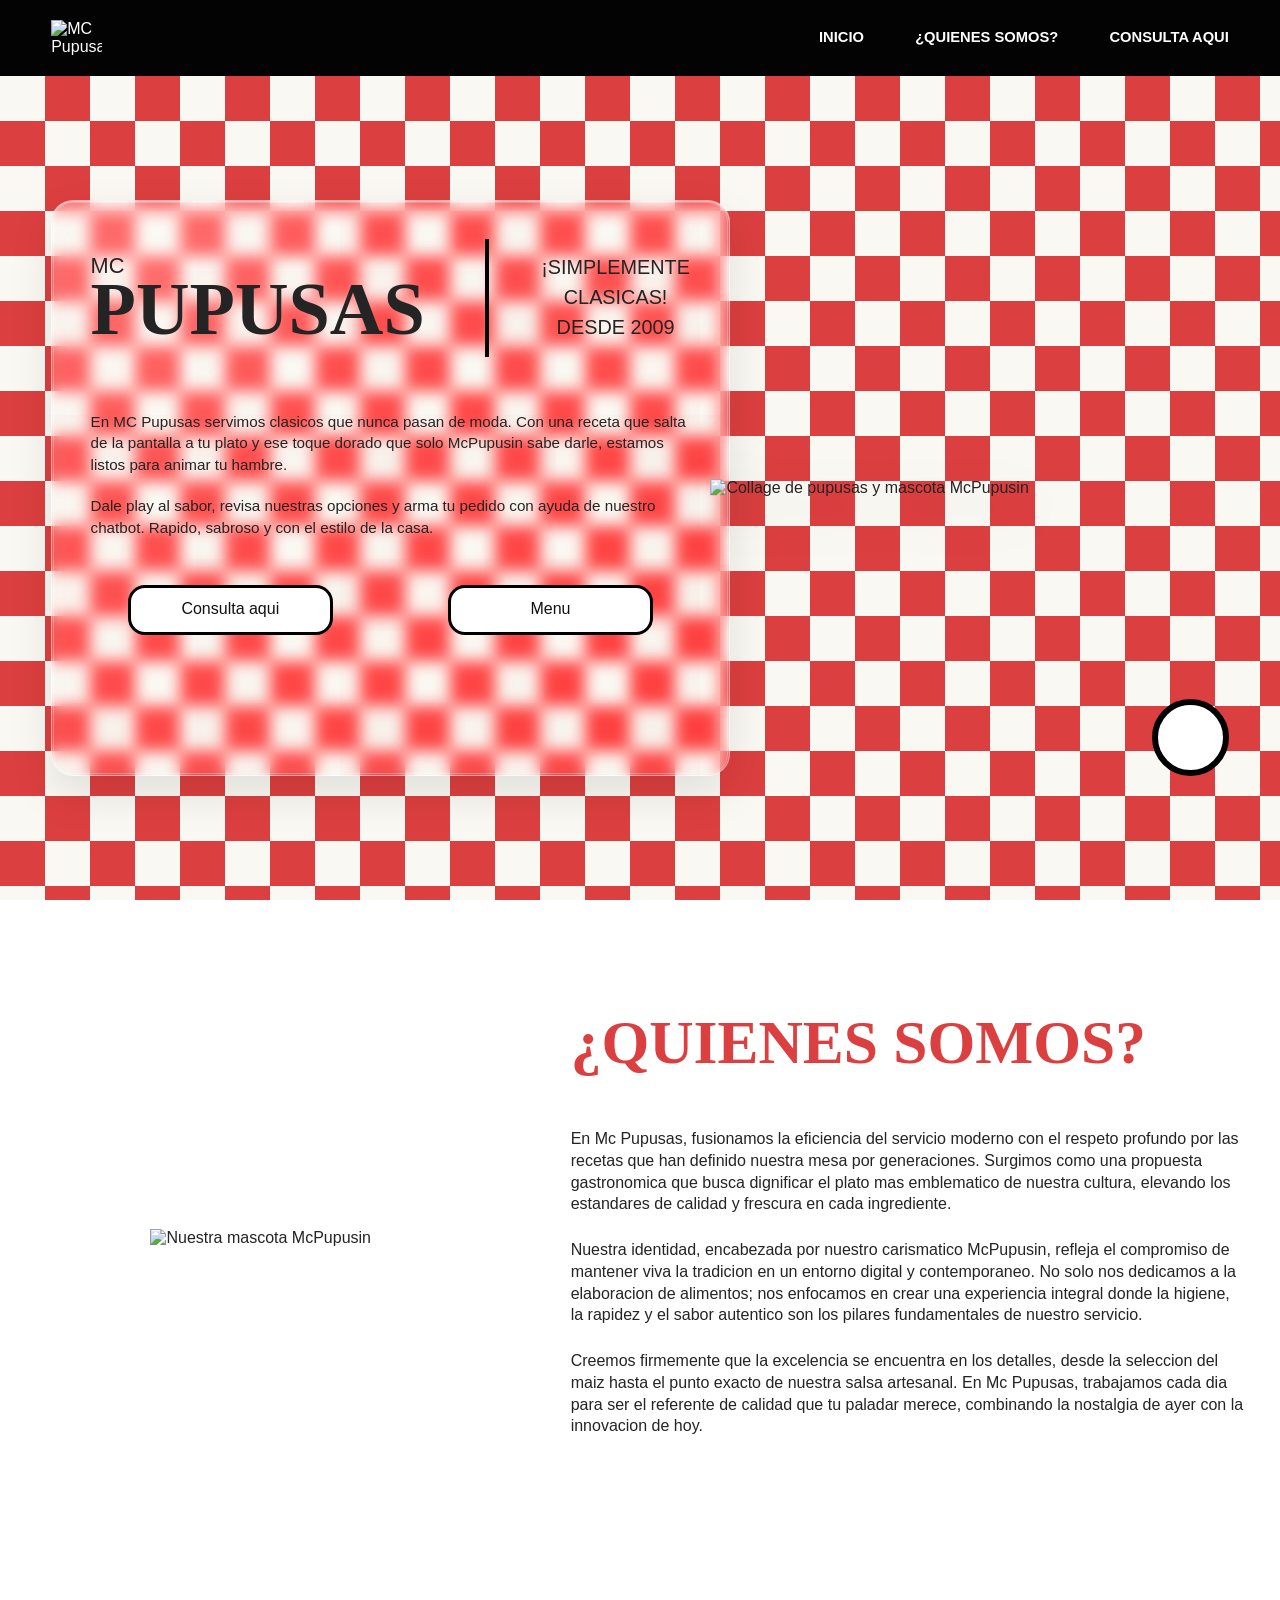
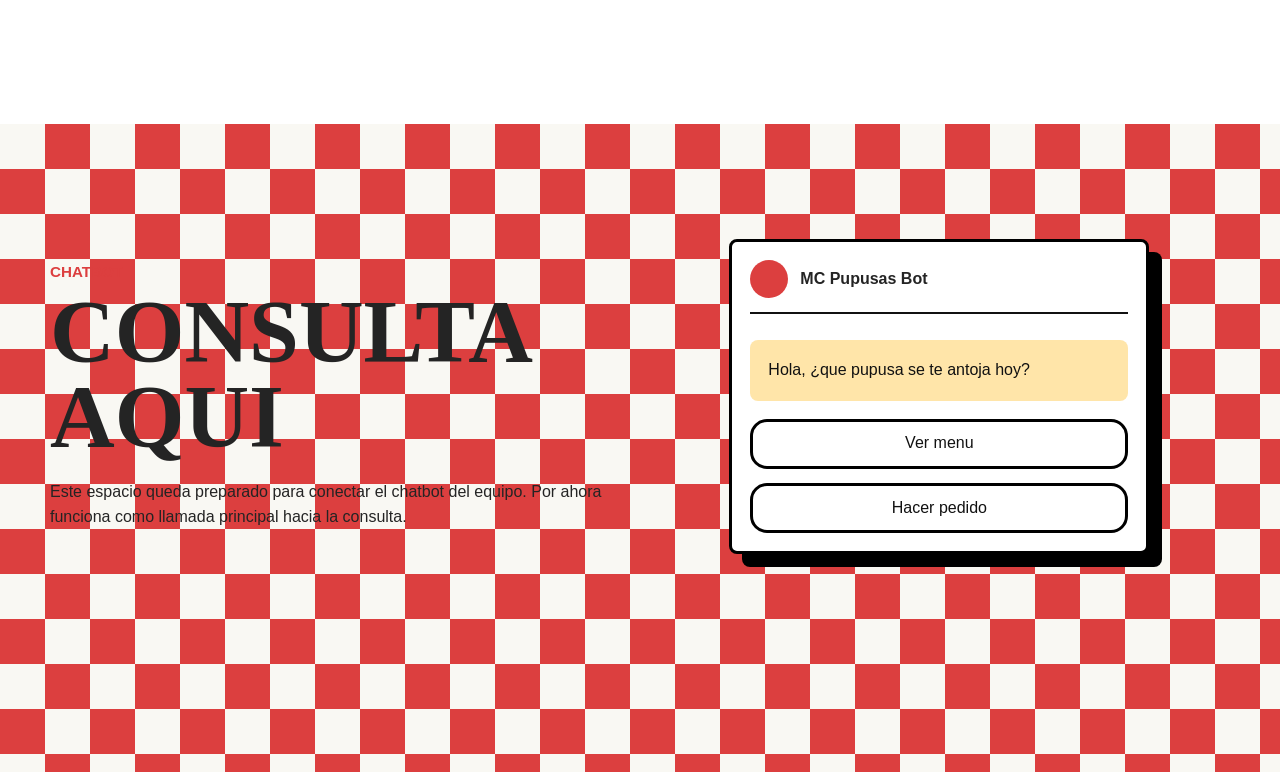
==== index.html @ ec36d48d "Correccion de carpeta" ====
<!DOCTYPE html>
<html lang="es">
<head>
  <meta charset="UTF-8">
  <meta name="viewport" content="width=device-width, initial-scale=1.0">
  <title>MC Pupusas | Inicio</title>
  <link rel="stylesheet" href="inicio.css">
</head>
<body>
  <header class="site-header">
    <a class="brand" href="#inicio" aria-label="Ir al inicio">
      <img src="assets/logo-mc-pupusas.png" alt="MC Pupusas">
    </a>

    <nav class="main-nav" aria-label="Navegacion principal">
      <a href="#inicio">Inicio</a>
      <a href="#quienes-somos">¿Quienes somos?</a>
      <a href="#consulta">Consulta aqui</a>
    </nav>
  </header>

  <main>
    <section class="hero checker-bg" id="inicio">
      <div class="hero-card">
        <div class="hero-heading">
          <div>
            <span>MC</span>
            <strong>Pupusas</strong>
          </div>
          <p>¡Simplemente clasicas!<br>Desde 2009</p>
        </div>

        <div class="hero-copy">
          <p>
            En MC Pupusas servimos clasicos que nunca pasan de moda. Con una receta
            que salta de la pantalla a tu plato y ese toque dorado que solo McPupusin
            sabe darle, estamos listos para animar tu hambre.
          </p>
          <p>
            Dale play al sabor, revisa nuestras opciones y arma tu pedido con ayuda
            de nuestro chatbot. Rapido, sabroso y con el estilo de la casa.
          </p>
        </div>

        <div class="hero-actions">
          <a class="button" href="../Chatboot.html">Consulta aqui</a>
          <a class="button" href="https://drive.google.com/file/d/PEGA_AQUI_EL_ID_DEL_PDF/view?usp=sharing" target="_blank" rel="noopener">Menu</a>
        </div>
      </div>

      <div class="hero-collage" aria-label="Galeria de MC Pupusas">
        <img class="visual-collage" src="assets/visual-collage.png" alt="Collage de pupusas y mascota McPupusin">
        <span class="chat-bubble" aria-hidden="true"></span>
      </div>
    </section>

    <section class="about" id="quienes-somos">
      <div class="about-inner">
        <div class="about-grid">
          <div class="about-mascot">
            <img src="assets/nuestra-mascota.png" alt="Nuestra mascota McPupusin">
          </div>

          <div class="about-content">
            <h1>¿Quienes somos?</h1>
            <p>
              En Mc Pupusas, fusionamos la eficiencia del servicio moderno con el respeto
              profundo por las recetas que han definido nuestra mesa por generaciones.
              Surgimos como una propuesta gastronomica que busca dignificar el plato mas
              emblematico de nuestra cultura, elevando los estandares de calidad y frescura
              en cada ingrediente.
            </p>
            <p>
              Nuestra identidad, encabezada por nuestro carismatico McPupusin, refleja el
              compromiso de mantener viva la tradicion en un entorno digital y contemporaneo.
              No solo nos dedicamos a la elaboracion de alimentos; nos enfocamos en crear
              una experiencia integral donde la higiene, la rapidez y el sabor autentico son
              los pilares fundamentales de nuestro servicio.
            </p>
            <p>
              Creemos firmemente que la excelencia se encuentra en los detalles, desde la
              seleccion del maiz hasta el punto exacto de nuestra salsa artesanal. En Mc
              Pupusas, trabajamos cada dia para ser el referente de calidad que tu paladar
              merece, combinando la nostalgia de ayer con la innovacion de hoy.
            </p>
          </div>
        </div>
      </div>
    </section>

    <section class="consult checker-bg" id="consulta">
      <div class="section-inner consult-inner">
        <div>
          <span class="eyebrow">Chatbot</span>
          <h1>Consulta aqui</h1>
          <p>
            Este espacio queda preparado para conectar el chatbot del equipo.
            Por ahora funciona como llamada principal hacia la consulta.
          </p>
        </div>

        <div class="chat-preview" aria-label="Vista previa del chatbot">
          <div class="chat-top">
            <span></span>
            <strong>MC Pupusas Bot</strong>
          </div>
          <p class="bot-message">Hola, ¿que pupusa se te antoja hoy?</p>
          <div class="chat-options">
            <a href="https://drive.google.com/file/d/PEGA_AQUI_EL_ID_DEL_PDF/view?usp=sharing" target="_blank" rel="noopener">Ver menu</a>
            <button type="button">Hacer pedido</button>
          </div>
        </div>
      </div>
    </section>
  </main>
</body>
</html>
---- inicio.css ----
:root {
  --black: #030303;
  --red: #dc3f3f;
  --cream: #fffaf2;
  --soft: rgba(255, 248, 241, 0.86);
  --ink: #242424;
  --line: #111;
  --font-body: Aileron, Montserrat, "Montserrat", Arial, Helvetica, sans-serif;
  --font-nav: Montserrat, "Montserrat", Aileron, Arial, Helvetica, sans-serif;
  --font-display: "TAN Harmoni", "Tan Harmoni", Georgia, "Times New Roman", serif;
}

* {
  box-sizing: border-box;
}

html {
  scroll-behavior: smooth;
}

body {
  margin: 0;
  color: var(--ink);
  font-family: var(--font-body);
  background: var(--cream);
}

img {
  display: block;
  max-width:50%;
}

a {
  color: inherit;
  text-decoration: none;
}

.site-header {
  position: sticky;
  top: 0;
  z-index: 10;
  display: flex;
  align-items: center;
  justify-content: space-between;
  min-height: 76px;
  padding: 10px clamp(18px, 4vw, 56px);
  color: #fff;
  background: var(--black);
}

.brand img {
  width: clamp(88px, 8vw, 124px);
  height: auto;
}

.main-nav {
  display: flex;
  align-items: center;
  gap: clamp(18px, 4vw, 58px);
  font-family: var(--font-nav);
  font-size: clamp(0.82rem, 1.15vw, 1.06rem);
  font-weight: 800;
  text-transform: uppercase;
}

.main-nav a {
  padding: 10px 0;
  border-bottom: 2px solid transparent;
}

.main-nav a:hover,
.main-nav a:focus-visible {
  border-color: #fff;
}

.checker-bg {
  background-color: #f9f8f3;
  background-image:
    linear-gradient(45deg, var(--red) 25%, transparent 25%),
    linear-gradient(-45deg, var(--red) 25%, transparent 25%),
    linear-gradient(45deg, transparent 75%, var(--red) 75%),
    linear-gradient(-45deg, transparent 75%, var(--red) 75%);
  background-position: 0 0, 0 45px, 45px -45px, -45px 0;
  background-size: 90px 90px;
}

.hero {
  position: relative;
  display: grid;
  grid-template-columns: minmax(0, 1.06fr) minmax(350px, 0.78fr);
  align-items: center;
  min-height: calc(100vh - 76px);
  padding: clamp(28px, 4vw, 54px) clamp(22px, 4vw, 72px);
  overflow: hidden;
}

.hero-card {
  position: relative;
  overflow: hidden;
  min-height: min(64vh, 620px);
  padding: clamp(24px, 3vw, 44px);
  border: 1px solid rgba(255, 255, 255, 0.48);
  border-radius: 22px;
  background:
    linear-gradient(135deg, rgba(255, 255, 255, 0.18), rgba(255, 255, 255, 0.04)),
    repeating-linear-gradient(90deg, rgba(218, 65, 65, 0.025) 0 72px, transparent 72px 144px),
    repeating-linear-gradient(0deg, rgba(218, 65, 65, 0.025) 0 72px, transparent 72px 144px);
  box-shadow:
    0 18px 44px rgba(0, 0, 0, 0.1),
    inset 0 1px 0 rgba(255, 255, 255, 0.52),
    inset 0 -14px 34px rgba(255, 255, 255, 0.06);
  backdrop-filter: blur(8px) saturate(135%);
  -webkit-backdrop-filter: blur(8px) saturate(135%);
}

.hero-card::before {
  content: "";
  position: absolute;
  inset: 0;
  pointer-events: none;
  background:
    radial-gradient(circle at 18% 12%, rgba(255, 255, 255, 0.28), transparent 28%),
    radial-gradient(circle at 88% 18%, rgba(255, 255, 255, 0.12), transparent 22%),
    linear-gradient(120deg, rgba(255, 255, 255, 0.13), transparent 38%, rgba(255, 255, 255, 0.04));
  opacity: 0.46;
}

.hero-card::after {
  content: "";
  position: absolute;
  inset: 1px;
  pointer-events: none;
  border-radius: 20px;
  border: 1px solid rgba(255, 255, 255, 0.24);
}

.hero-card > * {
  position: relative;
  z-index: 1;
}

.hero-heading {
  display: grid;
  grid-template-columns: minmax(330px, 1.15fr) minmax(220px, 0.85fr);
  align-items: center;
  gap: clamp(32px, 5vw, 64px);
  margin-bottom: clamp(28px, 5vw, 54px);
}

.hero-heading div {
  min-width: 0;
  line-height: 0.82;
}

.hero-heading span {
  display: block;
  margin-bottom: 4px;
  font-size: clamp(1.2rem, 1.7vw, 1.9rem);
  text-transform: uppercase;
}

.hero-heading strong {
  display: block;
  font-family: var(--font-display);
  font-size: clamp(3.2rem, 5.8vw, 5.9rem);
  font-weight: 900;
  letter-spacing: 0;
  text-transform: uppercase;
}

.hero-heading p {
  margin: 0;
  padding: 14px 0 14px clamp(24px, 3vw, 38px);
  border-left: 4px solid #000;
  font-size: clamp(1.05rem, 1.55vw, 1.45rem);
  line-height: 1.5;
  text-align: center;
  text-transform: uppercase;
}

.hero-copy {
  width: min(760px, 100%);
  margin: 0 auto;
  font-size: clamp(0.95rem, 1.12vw, 1.08rem);
  line-height: 1.42;
}

.hero-copy p {
  margin: 0 0 20px;
}

.hero-actions {
  display: grid;
  grid-template-columns: repeat(2, minmax(150px, 205px));
  justify-content: center;
  gap: clamp(28px, 9vw, 180px);
  margin-top: clamp(26px, 4vw, 46px);
}

.button,
.chat-options a,
.chat-options button {
  min-height: 50px;
  padding: 12px 24px;
  border: 3px solid #000;
  border-radius: 17px;
  color: #111;
  background: #fff;
  font: inherit;
  font-size: 1rem;
  text-align: center;
  cursor: pointer;
  transition: transform 180ms ease, box-shadow 180ms ease, background 180ms ease;
}

.button:hover,
.button:focus-visible,
.chat-options a:hover,
.chat-options a:focus-visible,
.chat-options button:hover,
.chat-options button:focus-visible {
  transform: translateY(-2px);
  box-shadow: 0 9px 0 #000;
  background: #fff5d4;
}

.hero-collage {
  position: relative;
  min-height: min(64vh, 600px);
}

.visual-collage {
  position: absolute;
  top: 50%;
  left: 50%;
  width: clamp(390px, 42vw, 620px);
  max-width: none;
  transform: translate(-50%, -49%);
  filter: drop-shadow(0 18px 26px rgba(0, 0, 0, 0.2));
}

.chat-bubble {
  position: absolute;
  right: 0;
  bottom: 0;
  z-index: 4;
  width: clamp(72px, 6vw, 98px);
  aspect-ratio: 1;
  border: 6px solid #000;
  border-radius: 50%;
  background: #fff;
}

.section-inner {
  width: min(1180px, calc(100% - 44px));
  margin: 0 auto;
}

.about,
.consult {
  padding: clamp(72px, 9vw, 118px) 0;
}

.about {
  min-height: calc(100vh - 76px);
  padding-top: clamp(72px, 9vw, 118px);
  background: #fff;
  color: var(--ink);
}

.section-title {
  margin-bottom: 34px;
}

.section-title span,
.eyebrow {
  display: block;
  margin-bottom: 8px;
  color: var(--red);
  font-size: 0.95rem;
  font-weight: 800;
  text-transform: uppercase;
}

.section-title h1,
.consult h1 {
  margin: 0;
  font-family: var(--font-display);
  font-size: clamp(2.8rem, 7vw, 6.6rem);
  line-height: 0.95;
  text-transform: uppercase;
}

.about-inner {
  width: min(1480px, calc(100% - 72px));
  margin: 0 auto;
}

.about-grid {
  display: grid;
  grid-template-columns: minmax(280px, 0.68fr) minmax(480px, 1fr);
  gap: clamp(42px, 6vw, 105px);
  align-items: center;
}

.about-mascot img {
  width: min(450px, 100%);
  margin: 0 auto;
}

.about-content {
  max-width: 920px;
}

.about-content h1 {
  margin: 0 0 clamp(36px, 4.5vw, 58px);
  color: var(--red);
  font-family: var(--font-display);
  font-size: clamp(2.6rem, 4.8vw, 4.9rem);
  line-height: 0.9;
  text-transform: uppercase;
}

.about-content p {
  margin: 0 0 24px;
  font-size: clamp(1rem, 1.22vw, 1.35rem);
  line-height: 1.36;
}

.consult p {
  margin: 0;
  line-height: 1.55;
}

.consult {
  min-height: 72vh;
}

.consult-inner {
  display: grid;
  grid-template-columns: minmax(0, 0.88fr) minmax(290px, 420px);
  gap: clamp(34px, 7vw, 88px);
  align-items: center;
}

.consult h1,
.consult p {
  max-width: 640px;
}

.consult p {
  margin-top: 22px;
  font-size: clamp(1rem, 1.25vw, 1.18rem);
}

.chat-preview {
  padding: 18px;
  border: 3px solid #000;
  border-radius: 8px;
  background: #fff;
  box-shadow: 13px 13px 0 #000;
}

.chat-top {
  display: flex;
  align-items: center;
  gap: 12px;
  margin-bottom: 26px;
  padding-bottom: 14px;
  border-bottom: 2px solid #111;
}

.chat-top span {
  width: 38px;
  aspect-ratio: 1;
  border-radius: 50%;
  background: var(--red);
}

.bot-message {
  padding: 18px;
  border-radius: 8px;
  color: #111;
  background: #ffe5a9;
}

.chat-options {
  display: grid;
  gap: 14px;
  margin-top: 18px;
}

@media (max-width: 1060px) {
  .hero {
    grid-template-columns: 1fr;
    gap: 34px;
  }

  .hero-card {
    min-height: auto;
  }

  .hero-collage {
    min-height: 470px;
  }

  .visual-collage {
    width: min(610px, 92vw);
  }
}

@media (max-width: 820px) {
  .site-header {
    position: static;
    display: grid;
    justify-items: center;
    gap: 12px;
    padding: 12px 18px 18px;
  }

  .main-nav {
    width: 100%;
    justify-content: space-between;
    gap: 10px;
    font-size: 0.78rem;
  }

  .hero {
    min-height: auto;
    padding: 24px 18px 40px;
  }

  .hero-heading,
  .about-grid,
  .consult-inner {
    grid-template-columns: 1fr;
  }

  .about {
    padding-top: 54px;
  }

  .about-inner {
    width: min(720px, calc(100% - 36px));
  }

  .about-content h1 {
    margin-bottom: 28px;
    text-align: center;
  }

  .about-content p {
    font-size: 1rem;
  }

  .hero-heading p {
    padding: 18px 0 0;
    border-top: 4px solid #000;
    border-left: 0;
  }

  .hero-actions {
    grid-template-columns: 1fr;
    gap: 16px;
  }

  .hero-collage {
    min-height: 390px;
  }

  .visual-collage {
    width: min(520px, 106vw);
  }
}

@media (max-width: 520px) {
  .main-nav {
    flex-wrap: wrap;
    justify-content: center;
  }

  .checker-bg {
    background-position: 0 0, 0 34px, 34px -34px, -34px 0;
    background-size: 68px 68px;
  }

  .hero-card {
    padding: 22px;
  }

  .hero-heading strong {
    font-size: clamp(2.7rem, 15vw, 4rem);
  }

  .hero-copy {
    font-size: 0.98rem;
  }

  .hero-collage {
    min-height: 340px;
  }

  .visual-collage {
    width: min(440px, 118vw);
  }

  .chat-bubble {
    border-width: 5px;
  }
}
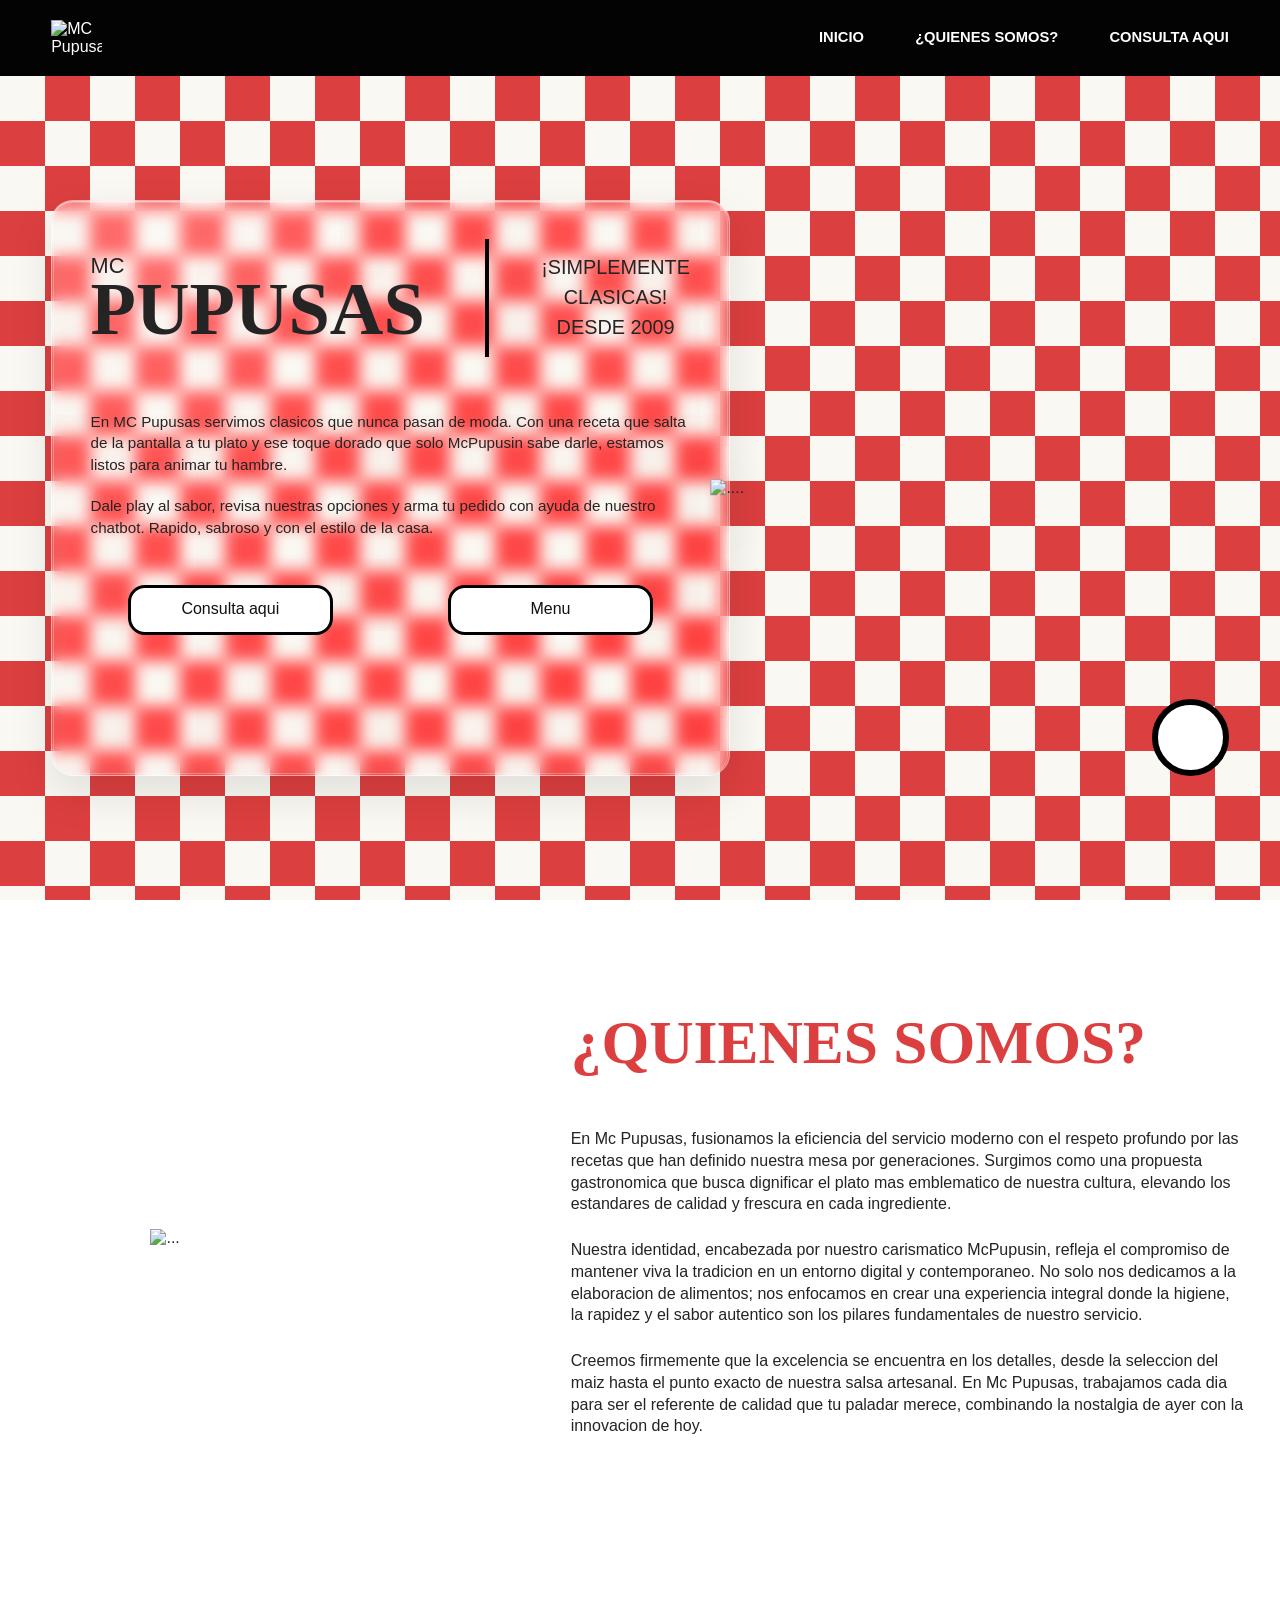
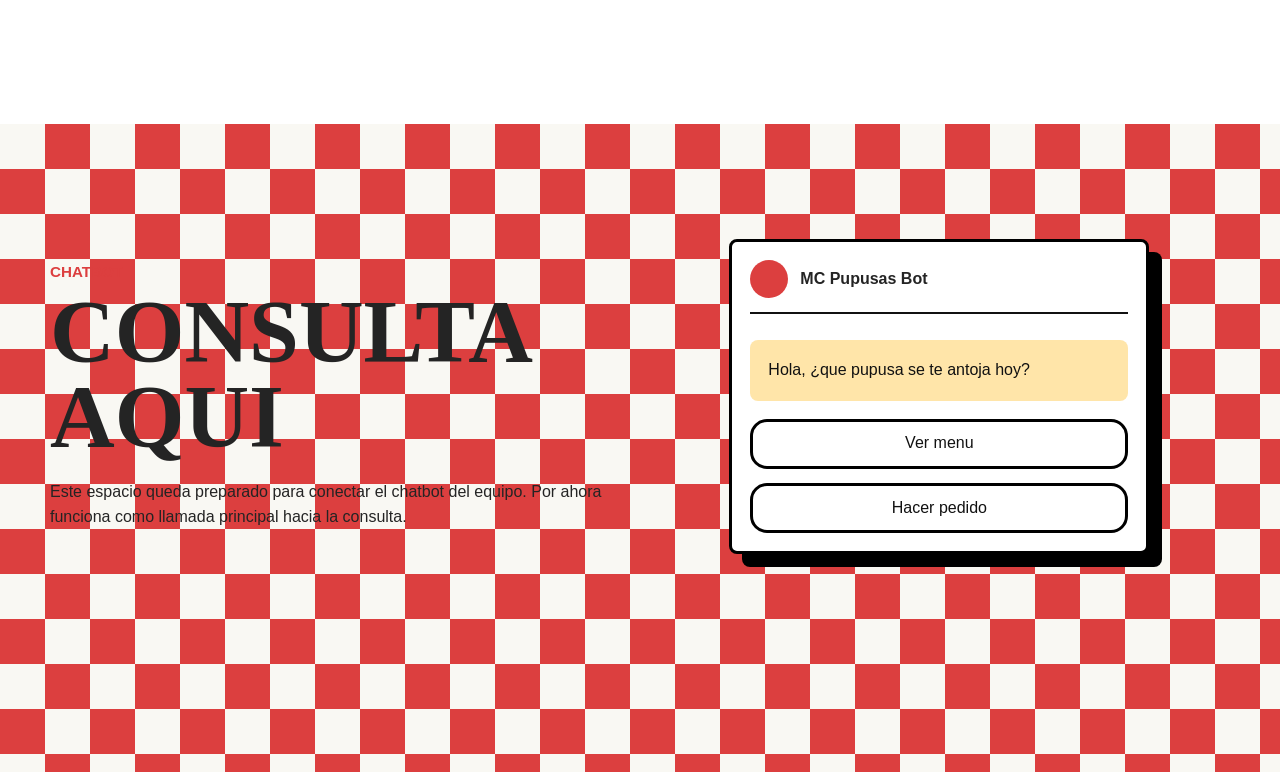
==== commit db0465f1: "FOTO" ====
--- a/index.html
+++ b/index.html
@@ -43,13 +43,13 @@
         </div>
 
         <div class="hero-actions">
-          <a class="button" href="../Chatboot.html">Consulta aqui</a>
+          <a class="button" href="Chatboot.html">Consulta aqui</a>
           <a class="button" href="https://drive.google.com/file/d/PEGA_AQUI_EL_ID_DEL_PDF/view?usp=sharing" target="_blank" rel="noopener">Menu</a>
         </div>
       </div>
 
       <div class="hero-collage" aria-label="Galeria de MC Pupusas">
-        <img class="visual-collage" src="assets/visual-collage.png" alt="Collage de pupusas y mascota McPupusin">
+        <img class="visual-collage" src="imagenes/Visual1.png" alt="....">
         <span class="chat-bubble" aria-hidden="true"></span>
       </div>
     </section>
@@ -58,7 +58,7 @@
       <div class="about-inner">
         <div class="about-grid">
           <div class="about-mascot">
-            <img src="assets/nuestra-mascota.png" alt="Nuestra mascota McPupusin">
+            <img src="imagenes/nuestra mascota.png" alt="...">
           </div>
 
           <div class="about-content">
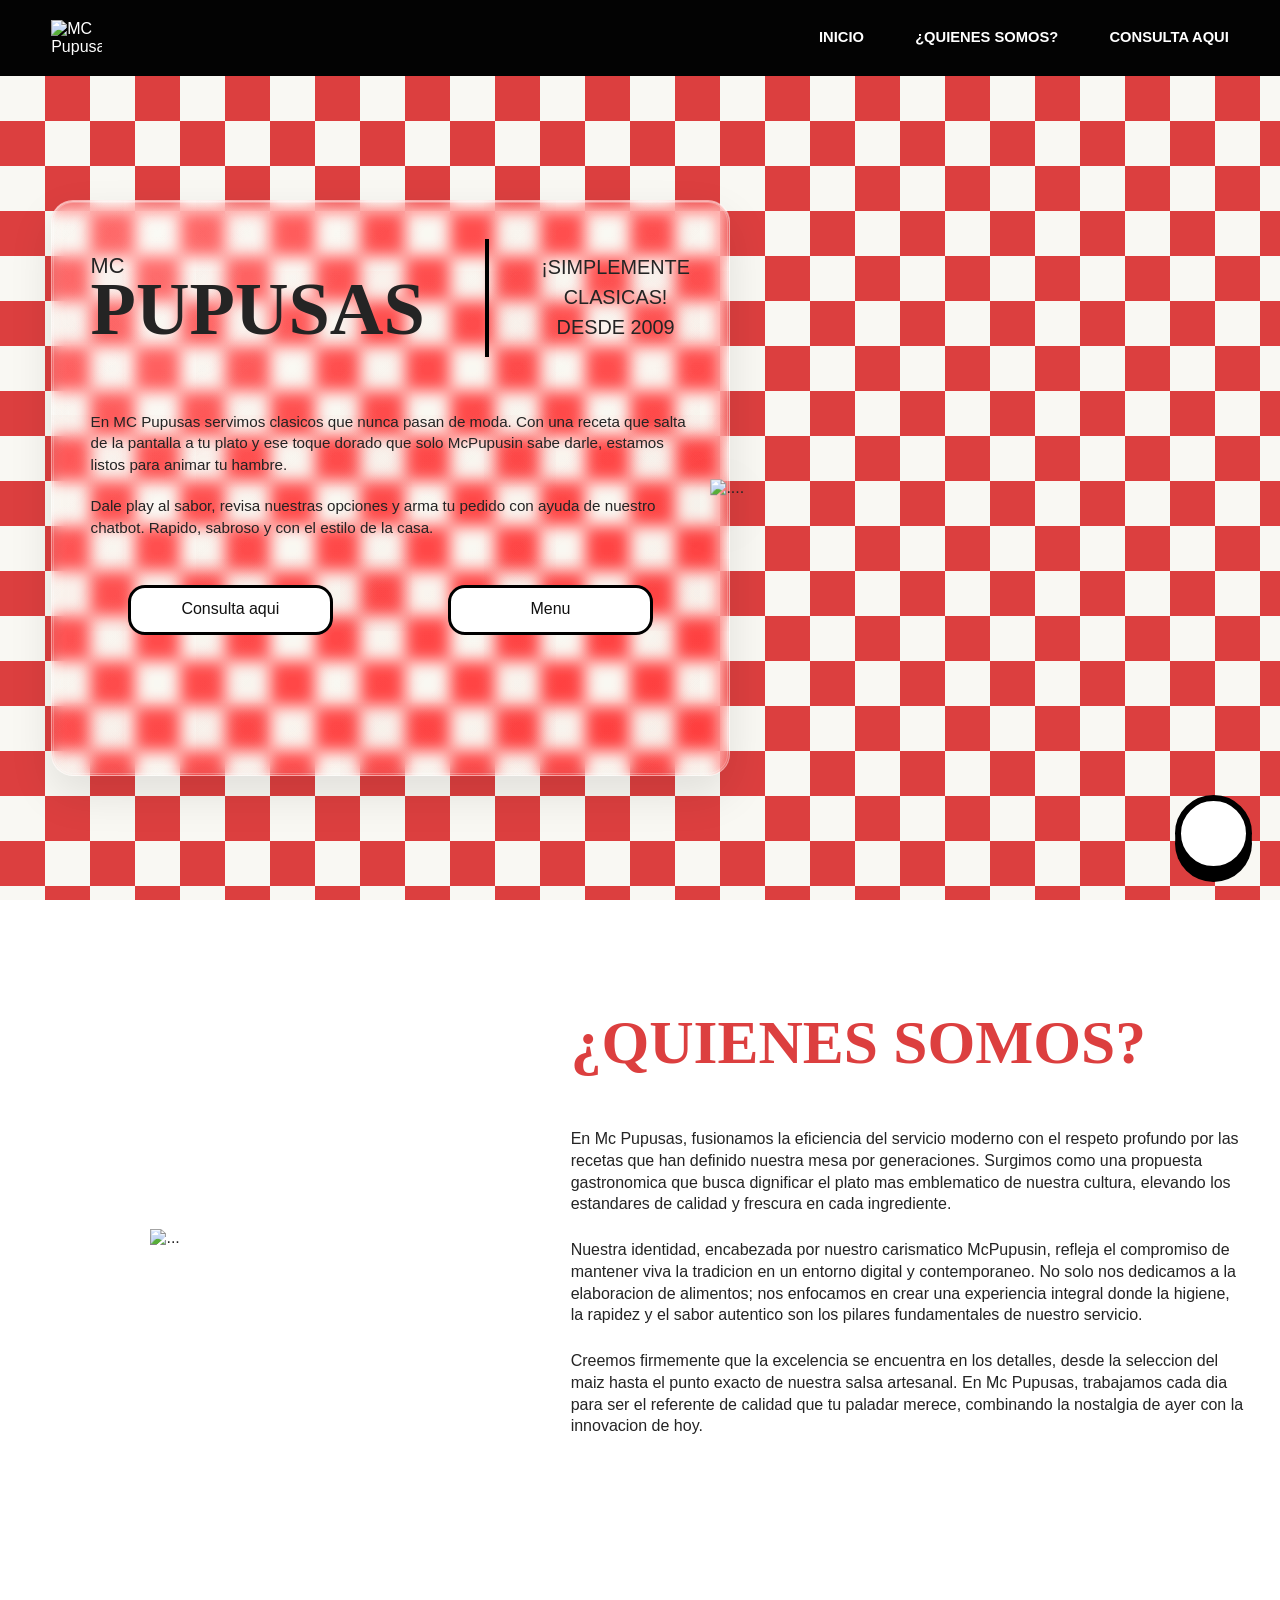
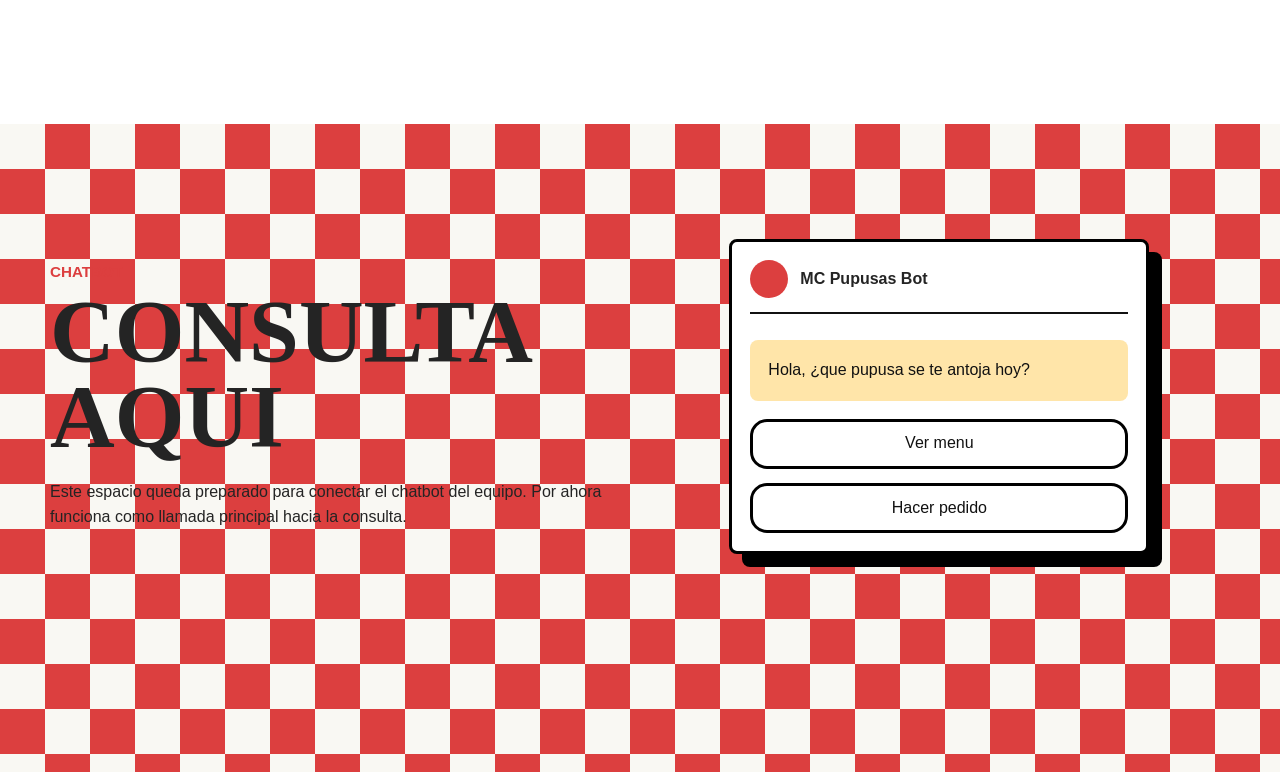
==== commit f295aa0e: "AVANCE 2 PROYECTO" ====
--- a/index.html
+++ b/index.html
@@ -50,7 +50,7 @@
 
       <div class="hero-collage" aria-label="Galeria de MC Pupusas">
         <img class="visual-collage" src="imagenes/Visual1.png" alt="....">
-        <span class="chat-bubble" aria-hidden="true"></span>
+        <a class="chat-bubble" href="Chatboot.html" aria-label="Abrir chatbot"></a>
       </div>
     </section>
 
--- a/inicio.css
+++ b/inicio.css
@@ -240,15 +240,26 @@
 }
 
 .chat-bubble {
-  position: absolute;
-  right: 0;
-  bottom: 0;
-  z-index: 4;
+  position: fixed;
+  right: 28px;
+  bottom: 28px;
+  z-index: 20;
+  display: block;
   width: clamp(72px, 6vw, 98px);
   aspect-ratio: 1;
   border: 6px solid #000;
   border-radius: 50%;
   background: #fff;
+  box-shadow: 0 10px 0 #000;
+  transition: background-color 0.2s ease, transform 0.2s ease, box-shadow 0.2s ease;
+}
+
+.chat-bubble:hover,
+.chat-bubble:focus-visible {
+  background: #70d84b;
+  transform: translateY(-4px);
+  box-shadow: 0 14px 0 #000;
+  outline: none;
 }
 
 .section-inner {
@@ -506,5 +517,7 @@
 
   .chat-bubble {
     border-width: 5px;
-  }
-}+    right: 18px;
+    bottom: 18px;
+  }
+}
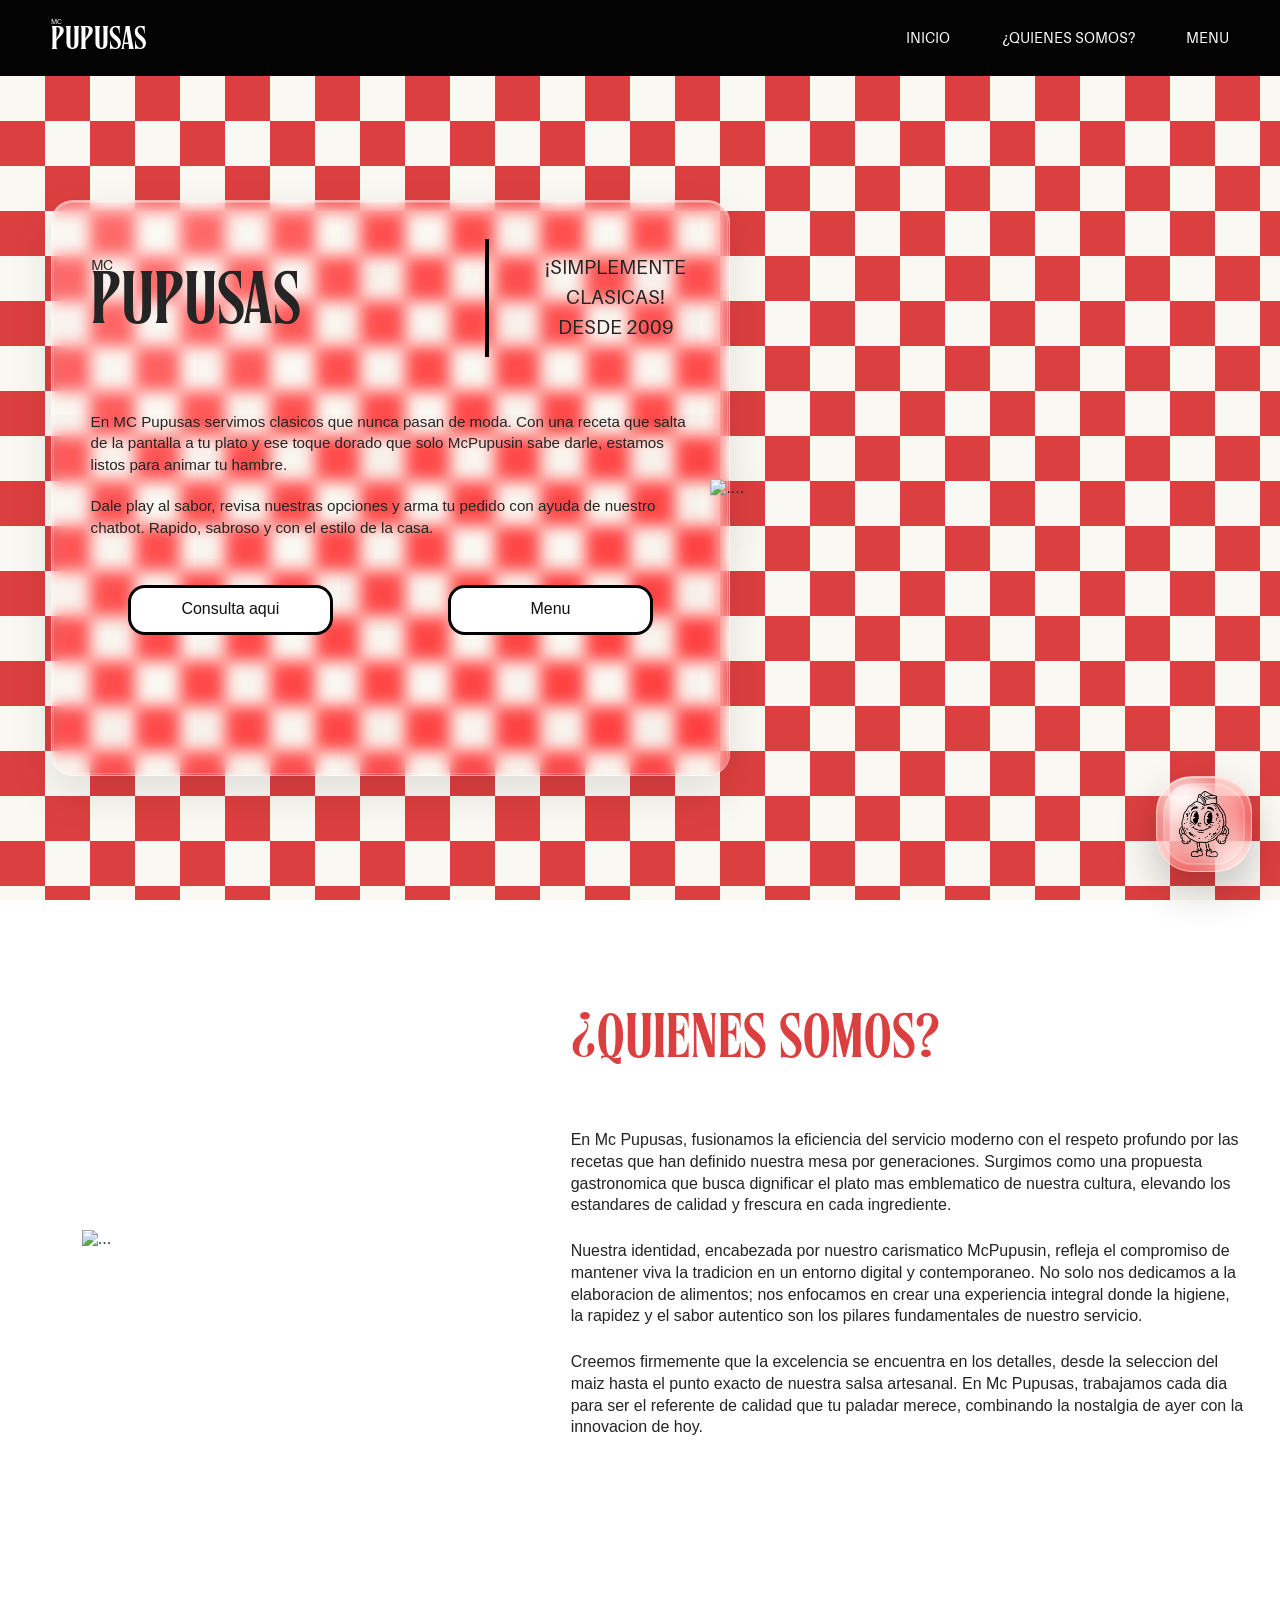
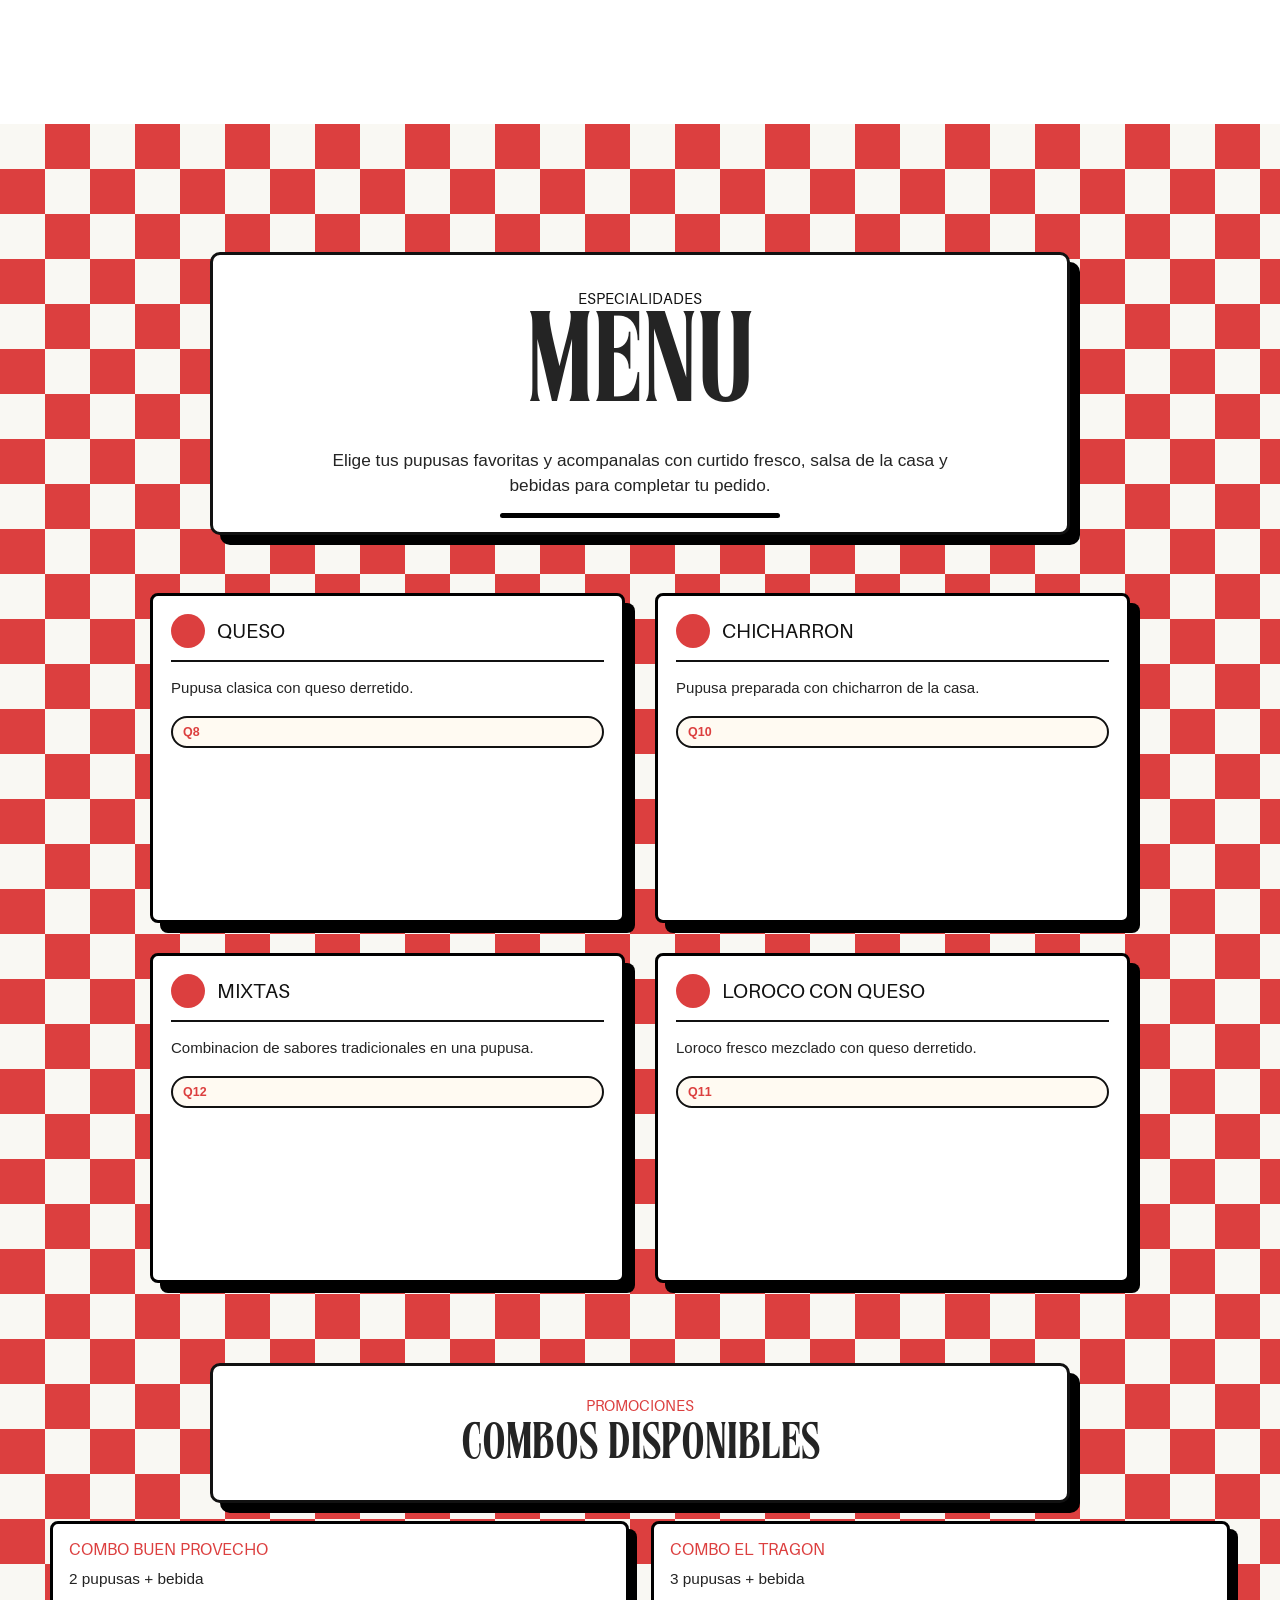
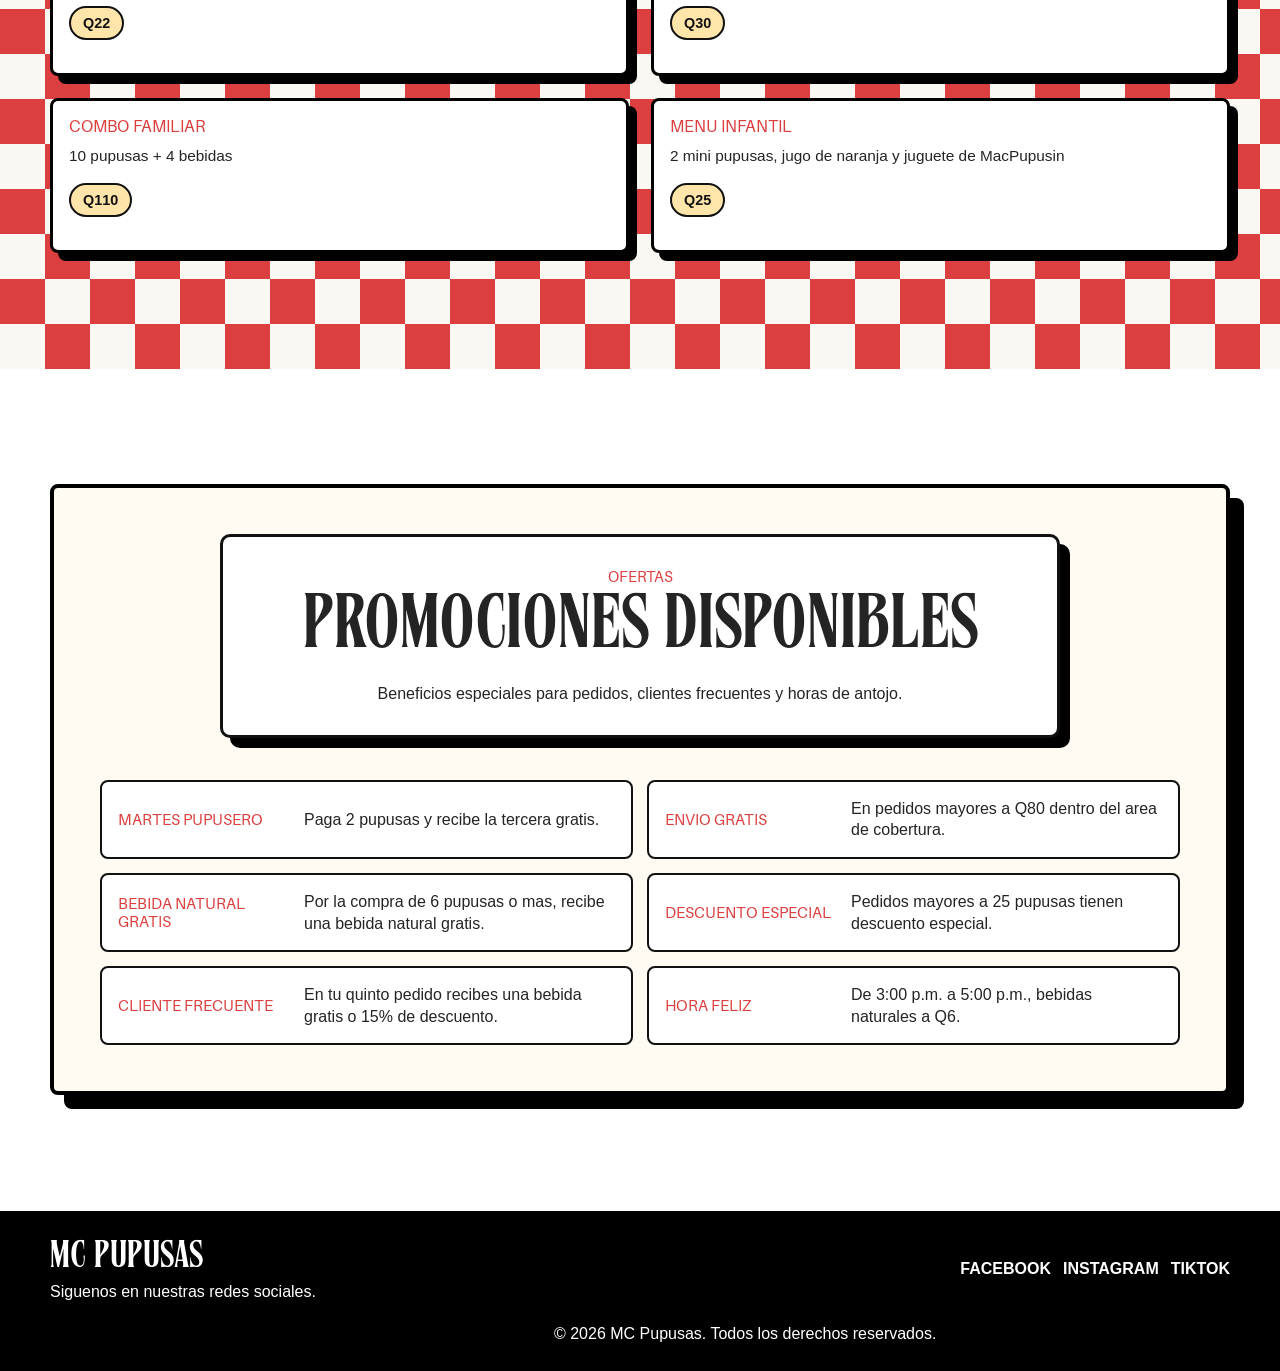
==== commit 6884e776: "FINALIZACION DE PROYECTO" ====
--- a/index.html
+++ b/index.html
@@ -4,18 +4,19 @@
   <meta charset="UTF-8">
   <meta name="viewport" content="width=device-width, initial-scale=1.0">
   <title>MC Pupusas | Inicio</title>
-  <link rel="stylesheet" href="inicio.css">
+  <link rel="stylesheet" href="inicio.css?v=11">
 </head>
 <body>
   <header class="site-header">
     <a class="brand" href="#inicio" aria-label="Ir al inicio">
-      <img src="assets/logo-mc-pupusas.png" alt="MC Pupusas">
-    </a>
+  <span class="brand-mc">MC</span>
+  <span class="brand-pupusas">Pupusas</span>
+</a>
 
     <nav class="main-nav" aria-label="Navegacion principal">
       <a href="#inicio">Inicio</a>
       <a href="#quienes-somos">¿Quienes somos?</a>
-      <a href="#consulta">Consulta aqui</a>
+      <a href="#menu">Menu</a>
     </nav>
   </header>
 
@@ -44,13 +45,13 @@
 
         <div class="hero-actions">
           <a class="button" href="Chatboot.html">Consulta aqui</a>
-          <a class="button" href="https://drive.google.com/file/d/PEGA_AQUI_EL_ID_DEL_PDF/view?usp=sharing" target="_blank" rel="noopener">Menu</a>
+          <a class="button" href="#menu">Menu</a>
         </div>
       </div>
 
       <div class="hero-collage" aria-label="Galeria de MC Pupusas">
         <img class="visual-collage" src="imagenes/Visual1.png" alt="....">
-        <a class="chat-bubble" href="Chatboot.html" aria-label="Abrir chatbot"></a>
+        <a class="chat-bubble" href="Chatboot.html" aria-label="Abrir chatbot"><img src="imagenes/chatbot-pupusin-transparent.png" alt="MacPupusin chatbot"></a>
       </div>
     </section>
 
@@ -88,30 +89,150 @@
       </div>
     </section>
 
-    <section class="consult checker-bg" id="consulta">
-      <div class="section-inner consult-inner">
-        <div>
-          <span class="eyebrow">Chatbot</span>
-          <h1>Consulta aqui</h1>
-          <p>
-            Este espacio queda preparado para conectar el chatbot del equipo.
-            Por ahora funciona como llamada principal hacia la consulta.
-          </p>
-        </div>
-
-        <div class="chat-preview" aria-label="Vista previa del chatbot">
-          <div class="chat-top">
-            <span></span>
-            <strong>MC Pupusas Bot</strong>
-          </div>
-          <p class="bot-message">Hola, ¿que pupusa se te antoja hoy?</p>
-          <div class="chat-options">
-            <a href="https://drive.google.com/file/d/PEGA_AQUI_EL_ID_DEL_PDF/view?usp=sharing" target="_blank" rel="noopener">Ver menu</a>
-            <button type="button">Hacer pedido</button>
-          </div>
-        </div>
-      </div>
-    </section>
-  </main>
+  <section class="consult checker-bg menu-section" id="menu">
+    <div class="section-inner menu-inner">
+      <div>
+        <span class="eyebrow">Especialidades</span>
+        <h1>Menu</h1>
+        <p>
+          Elige tus pupusas favoritas y acompanalas con curtido fresco,
+          salsa de la casa y bebidas para completar tu pedido.
+        </p>
+      </div>
+
+    <div class="menu-windows" aria-label="Menu de MC Pupusas">
+      <article class="menu-window">
+        <div class="menu-window-top">
+          <span></span>
+          <strong>Queso</strong>
+        </div>
+        <p>Pupusa clasica con queso derretido.</p>
+        <small>Q8</small>
+      </article>
+
+      <article class="menu-window">
+        <div class="menu-window-top">
+          <span></span>
+          <strong>Chicharron</strong>
+        </div>
+        <p>Pupusa preparada con chicharron de la casa.</p>
+        <small>Q10</small>
+      </article>
+
+      <article class="menu-window">
+        <div class="menu-window-top">
+          <span></span>
+          <strong>Mixtas</strong>
+        </div>
+        <p>Combinacion de sabores tradicionales en una pupusa.</p>
+        <small>Q12</small>
+      </article>
+
+      <article class="menu-window">
+        <div class="menu-window-top">
+          <span></span>
+          <strong>Loroco con queso</strong>
+        </div>
+        <p>Loroco fresco mezclado con queso derretido.</p>
+        <small>Q11</small>
+      </article>
+    </div>
+
+    <div class="combo-section" aria-label="Combos disponibles">
+      <div class="combo-heading">
+        <span class="eyebrow">Promociones</span>
+        <h2>Combos disponibles</h2>
+      </div>
+
+      <div class="combo-grid">
+        <article class="combo-card">
+          <strong>Combo Buen Provecho</strong>
+          <p>2 pupusas + bebida</p>
+          <small>Q22</small>
+        </article>
+
+        <article class="combo-card">
+          <strong>Combo El Tragon</strong>
+          <p>3 pupusas + bebida</p>
+          <small>Q30</small>
+        </article>
+
+        <article class="combo-card">
+          <strong>Combo Familiar</strong>
+          <p>10 pupusas + 4 bebidas</p>
+          <small>Q110</small>
+        </article>
+
+        <article class="combo-card">
+          <strong>Menu Infantil</strong>
+          <p>2 mini pupusas, jugo de naranja y juguete de MacPupusin</p>
+          <small>Q25</small>
+        </article>
+      </div>
+    </div>
+  </div>
+</section>
+
+<section class="promotions-page" id="promociones" aria-label="Promociones disponibles">
+  <div class="section-inner promotions-inner">
+    <div class="promotions-panel">
+      <div class="promotions-heading">
+        <span class="eyebrow">Ofertas</span>
+        <h1>Promociones disponibles</h1>
+        <p>Beneficios especiales para pedidos, clientes frecuentes y horas de antojo.</p>
+      </div>
+
+      <div class="promotions-list">
+        <article>
+          <strong>Martes Pupusero</strong>
+          <p>Paga 2 pupusas y recibe la tercera gratis.</p>
+        </article>
+
+        <article>
+          <strong>Envio gratis</strong>
+          <p>En pedidos mayores a Q80 dentro del area de cobertura.</p>
+        </article>
+
+        <article>
+          <strong>Bebida natural gratis</strong>
+          <p>Por la compra de 6 pupusas o mas, recibe una bebida natural gratis.</p>
+        </article>
+
+        <article>
+          <strong>Descuento especial</strong>
+          <p>Pedidos mayores a 25 pupusas tienen descuento especial.</p>
+        </article>
+
+        <article>
+          <strong>Cliente frecuente</strong>
+          <p>En tu quinto pedido recibes una bebida gratis o 15% de descuento.</p>
+        </article>
+
+        <article>
+          <strong>Hora feliz</strong>
+          <p>De 3:00 p.m. a 5:00 p.m., bebidas naturales a Q6.</p>
+        </article>
+      </div>
+    </div>
+  </div>
+</section>
+</main>
+
+<footer class="site-footer">
+  <div class="footer-inner">
+    <div>
+      <strong>MC Pupusas</strong>
+      <p>Siguenos en nuestras redes sociales.</p>
+    </div>
+
+    <div class="social-links" aria-label="Redes sociales">
+      <a href="#">Facebook</a>
+      <a href="#">Instagram</a>
+      <a href="#">TikTok</a>
+    </div>
+
+    <p class="copyright">© 2026 MC Pupusas. Todos los derechos reservados.</p>
+  </div>
+</footer>
 </body>
 </html>
--- a/inicio.css
+++ b/inicio.css
@@ -1,3 +1,27 @@
+@font-face {
+  font-family: "Harmoni MC";
+  src: url("fonts/Harmoni.otf") format("opentype");
+  font-weight: 400 900;
+  font-style: normal;
+  font-display: swap;
+}
+
+@font-face {
+  font-family: "Aileron MC";
+  src: url("fonts/aileron.regular.otf") format("opentype");
+  font-weight: 400 900;
+  font-style: normal;
+  font-display: swap;
+}
+
+@font-face {
+  font-family: "Montserrat MC";
+  src: url("fonts/Montserrat-Regular.ttf") format("truetype");
+  font-weight: 100 900;
+  font-style: normal;
+  font-display: swap;
+}
+
 :root {
   --black: #030303;
   --red: #dc3f3f;
@@ -5,9 +29,10 @@
   --soft: rgba(255, 248, 241, 0.86);
   --ink: #242424;
   --line: #111;
-  --font-body: Aileron, Montserrat, "Montserrat", Arial, Helvetica, sans-serif;
-  --font-nav: Montserrat, "Montserrat", Aileron, Arial, Helvetica, sans-serif;
-  --font-display: "TAN Harmoni", "Tan Harmoni", Georgia, "Times New Roman", serif;
+  --font-body: "Montserrat MC", Montserrat, Arial, Helvetica, sans-serif;
+  --font-subtitle: "Aileron MC", Aileron, Arial, Helvetica, sans-serif;
+  --font-nav: "Aileron MC", Aileron, Montserrat, Arial, Helvetica, sans-serif;
+  --font-display: "Harmoni MC", "TAN Harmoni", "Tan Harmoni", Georgia, "Times New Roman", serif;
 }
 
 * {
@@ -27,7 +52,7 @@
 
 img {
   display: block;
-  max-width:50%;
+  max-width:80%;
 }
 
 a {
@@ -48,9 +73,24 @@
   background: var(--black);
 }
 
-.brand img {
-  width: clamp(88px, 8vw, 124px);
-  height: auto;
+.brand {
+  display: grid;
+  gap: 0;
+  line-height: 1;
+  text-transform: uppercase;
+}
+
+.brand-mc {
+  font-family: var(--font-subtitle);
+  font-size: 7px;
+  font-weight: 900;
+}
+
+.brand-pupusas {
+  font-family: var(--font-display);
+  font-size: clamp(1.65rem, 2.6vw, 2.45rem);
+  font-weight: 900;
+  letter-spacing: 0;
 }
 
 .main-nav {
@@ -153,9 +193,10 @@
 }
 
 .hero-heading span {
+  font-family: var(--font-subtitle);
   display: block;
-  margin-bottom: 4px;
-  font-size: clamp(1.2rem, 1.7vw, 1.9rem);
+  margin-bottom: 5px;
+  font-size: clamp(0.9rem, 1.0vw, 1.2rem);
   text-transform: uppercase;
 }
 
@@ -169,6 +210,7 @@
 }
 
 .hero-heading p {
+  font-family: var(--font-subtitle);
   margin: 0;
   padding: 14px 0 14px clamp(24px, 3vw, 38px);
   border-left: 4px solid #000;
@@ -210,7 +252,7 @@
   font-size: 1rem;
   text-align: center;
   cursor: pointer;
-  transition: transform 180ms ease, box-shadow 180ms ease, background 180ms ease;
+  transition: transform 180ms ease, box-shadow 180ms ease, background 180ms ease, border-color 180ms ease;
 }
 
 .button:hover,
@@ -243,22 +285,75 @@
   position: fixed;
   right: 28px;
   bottom: 28px;
-  z-index: 20;
-  display: block;
-  width: clamp(72px, 6vw, 98px);
+  z-index: 9999;
+  display: grid;
+  place-items: center;
+  width: clamp(96px, 7.4vw, 126px);
   aspect-ratio: 1;
-  border: 6px solid #000;
-  border-radius: 50%;
-  background: #fff;
-  box-shadow: 0 10px 0 #000;
-  transition: background-color 0.2s ease, transform 0.2s ease, box-shadow 0.2s ease;
+  border: 1px solid rgba(255, 255, 255, 0.46);
+  border-radius: 36px;
+  overflow: hidden;
+  background:
+    linear-gradient(145deg, rgba(255, 255, 255, 0.28), rgba(255, 255, 255, 0.08)),
+    radial-gradient(circle at 28% 18%, rgba(255, 255, 255, 0.58), transparent 34%),
+    radial-gradient(circle at 72% 78%, rgba(255, 255, 255, 0.18), transparent 42%);
+  box-shadow:
+    0 18px 42px rgba(0, 0, 0, 0.22),
+    inset 0 1px 1px rgba(255, 255, 255, 0.72),
+    inset 0 -18px 30px rgba(255, 255, 255, 0.08);
+  backdrop-filter: blur(22px) saturate(210%) contrast(112%);
+  -webkit-backdrop-filter: blur(22px) saturate(210%) contrast(112%);
+  transition: transform 180ms ease, box-shadow 180ms ease, background 180ms ease;
+}
+
+.chat-bubble::before {
+  content: "";
+  position: absolute;
+  inset: 8px;
+  border-radius: 28px;
+  border: 1px solid rgba(255, 255, 255, 0.38);
+  background: radial-gradient(circle at 50% 48%, rgba(255, 255, 255, 0.08), rgba(255, 255, 255, 0.02) 58%, transparent 72%);
+  backdrop-filter: blur(6px) saturate(160%) contrast(118%);
+  -webkit-backdrop-filter: blur(6px) saturate(160%) contrast(118%);
+  transform: scale(1.04);
+  pointer-events: none;
+}
+
+.chat-bubble::after {
+  content: "";
+  position: absolute;
+  top: 9px;
+  left: 15px;
+  width: 42%;
+  height: 20%;
+  border-radius: 999px;
+  background: rgba(255, 255, 255, 0.34);
+  filter: blur(1.5px);
+  pointer-events: none;
+}
+
+.chat-bubble img {
+  position: relative;
+  z-index: 1;
+  width: 78%;
+  max-width: none;
+  height: 78%;
+  object-fit: contain;
+  filter: drop-shadow(0 4px 6px rgba(0, 0, 0, 0.24));
 }
 
 .chat-bubble:hover,
 .chat-bubble:focus-visible {
-  background: #70d84b;
-  transform: translateY(-4px);
-  box-shadow: 0 14px 0 #000;
+  transform: translateY(-5px) scale(1.03);
+  box-shadow:
+    0 24px 52px rgba(0, 0, 0, 0.32),
+    inset 0 1px 1px rgba(255, 255, 255, 0.92),
+    inset 0 -18px 30px rgba(255, 255, 255, 0.24);
+  border-color: rgba(255, 255, 255, 0.68);
+  background:
+    linear-gradient(145deg, rgba(255, 255, 255, 0.36), rgba(255, 255, 255, 0.12)),
+    radial-gradient(circle at 28% 18%, rgba(255, 255, 255, 0.68), transparent 34%),
+    radial-gradient(circle at 72% 78%, rgba(255, 255, 255, 0.24), transparent 42%);
   outline: none;
 }
 
@@ -285,6 +380,7 @@
 
 .section-title span,
 .eyebrow {
+  font-family: var(--font-subtitle);
   display: block;
   margin-bottom: 8px;
   color: var(--red);
@@ -315,7 +411,7 @@
 }
 
 .about-mascot img {
-  width: min(450px, 100%);
+  width: min(1000px, 100%);
   margin: 0 auto;
 }
 
@@ -327,7 +423,7 @@
   margin: 0 0 clamp(36px, 4.5vw, 58px);
   color: var(--red);
   font-family: var(--font-display);
-  font-size: clamp(2.6rem, 4.8vw, 4.9rem);
+  font-size: clamp(3.4rem, 4.9vw, 5.0rem);
   line-height: 0.9;
   text-transform: uppercase;
 }
@@ -401,6 +497,349 @@
   margin-top: 18px;
 }
 
+
+
+.menu-section {
+  scroll-margin-top: 76px;
+  min-height: auto;
+  padding: clamp(84px, 10vw, 132px) 0 clamp(76px, 9vw, 118px);
+}
+
+.menu-inner {
+  display: grid;
+  gap: clamp(34px, 5vw, 58px);
+}
+
+.menu-inner > div:first-child {
+  position: relative;
+  display: grid;
+  justify-items: center;
+  width: min(860px, 100%);
+  margin: 0 auto;
+  padding: clamp(22px, 3vw, 34px);
+  border: 3px solid #111;
+  border-radius: 10px;
+  background: #fff;
+  box-shadow: 10px 10px 0 #000;
+  padding-bottom: 34px;
+  text-align: center;
+}
+
+.menu-inner > div:first-child::after {
+  content: "";
+  position: absolute;
+  left: 50%;
+  bottom: 14px;
+  width: min(280px, 70%);
+  height: 5px;
+  border-radius: 999px;
+  background: #000;
+  transform: translateX(-50%);
+}
+
+.menu-inner > div:first-child .eyebrow {
+  color: #111;
+}
+
+.menu-inner > div:first-child h1 {
+  margin: 0;
+  font-family: var(--font-display);
+  font-size: clamp(4rem, 11vw, 8rem);
+  line-height: 0.88;
+  text-transform: uppercase;
+  text-align: center;
+}
+
+.menu-inner > div:first-child p {
+  max-width: 680px;
+  margin: 20px auto 0;
+  font-size: clamp(1rem, 1.35vw, 1.24rem);
+  line-height: 1.45;
+}
+
+.menu-section .menu-windows {
+  width: min(980px, 100%);
+  margin: 0 auto;
+}
+
+.menu-section .combo-section {
+  width: 100%;
+  margin-top: clamp(10px, 2vw, 22px);
+}
+
+.menu-windows {
+  display: grid;
+  grid-template-columns: repeat(2, minmax(220px, 1fr));
+  gap: clamp(18px, 2.6vw, 30px);
+}
+
+.menu-window {
+  display: grid;
+  align-content: start;
+  min-height: 330px;
+  padding: 18px;
+  border: 3px solid #000;
+  border-radius: 8px;
+  background: #fff;
+  box-shadow: 10px 10px 0 #000;
+}
+
+.menu-window-top {
+  display: flex;
+  align-items: center;
+  gap: 12px;
+  min-height: 48px;
+  margin-bottom: 16px;
+  padding-bottom: 12px;
+  border-bottom: 2px solid #111;
+}
+
+.menu-window-top span {
+  flex: 0 0 auto;
+  width: 34px;
+  aspect-ratio: 1;
+  border-radius: 50%;
+  background: var(--red);
+}
+
+.menu-window-top strong {
+  color: #111;
+  font-family: var(--font-subtitle);
+  font-size: clamp(1rem, 1.6vw, 1.28rem);
+  line-height: 1.05;
+  text-transform: uppercase;
+}
+
+
+.menu-window p {
+  margin: 0 0 18px;
+  font-size: clamp(0.94rem, 1.1vw, 1.04rem);
+  line-height: 1.38;
+}
+
+.menu-window small {
+  display: inline-block;
+  padding: 7px 10px;
+  border: 2px solid #111;
+  border-radius: 999px;
+  color: var(--red);
+  background: #fffaf2;
+  font-size: 0.78rem;
+  font-weight: 800;
+  text-transform: uppercase;
+}
+
+
+.site-footer {
+  color: #fff;
+  background: #000;
+}
+
+.footer-inner {
+  display: grid;
+  grid-template-columns: minmax(0, 1fr) auto;
+  gap: 24px;
+  align-items: center;
+  width: min(1180px, calc(100% - 44px));
+  margin: 0 auto;
+  padding: 28px 0;
+}
+
+.footer-inner strong {
+  display: block;
+  margin-bottom: 6px;
+  font-family: var(--font-display);
+  font-size: clamp(1.6rem, 3vw, 2.4rem);
+  line-height: 1;
+  text-transform: uppercase;
+}
+
+.footer-inner p {
+  margin: 0;
+}
+
+.social-links {
+  display: flex;
+  flex-wrap: wrap;
+  justify-content: center;
+  gap: 12px;
+  font-weight: 800;
+  text-transform: uppercase;
+}
+
+.social-links a {
+  padding: 8px 0;
+  border-bottom: 2px solid transparent;
+}
+
+.social-links a:hover,
+.social-links a:focus-visible {
+  border-color: #fff;
+}
+
+.copyright {
+  text-align: right;
+}
+
+
+.combo-section {
+  grid-column: 1 / -1;
+  margin-top: clamp(22px, 4vw, 42px);
+}
+
+.combo-heading {
+  width: min(860px, 100%);
+  margin: 0 auto 18px;
+  padding: clamp(20px, 2.8vw, 30px);
+  border: 3px solid #111;
+  border-radius: 10px;
+  background: #fff;
+  box-shadow: 10px 10px 0 #000;
+  text-align: center;
+}
+
+.combo-heading h2 {
+  margin: 0;
+  font-family: var(--font-display);
+  font-size: clamp(2.1rem, 4vw, 4.3rem);
+  line-height: 0.95;
+  text-transform: uppercase;
+}
+
+.combo-heading .eyebrow {
+  color: var(--red);
+}
+
+.combo-grid {
+  display: grid;
+  grid-template-columns: repeat(2, minmax(240px, 1fr));
+  gap: clamp(14px, 2vw, 22px);
+}
+
+.combo-card {
+  min-height: 155px;
+  padding: 16px;
+  border: 3px solid #000;
+  border-radius: 8px;
+  background: #fff;
+  box-shadow: 8px 8px 0 #000;
+}
+
+.combo-card strong {
+  display: block;
+  margin-bottom: 10px;
+  color: var(--red);
+  font-family: var(--font-subtitle);
+  font-size: clamp(0.98rem, 1.3vw, 1.15rem);
+  line-height: 1.12;
+  text-transform: uppercase;
+}
+
+.combo-card p {
+  margin: 0 0 16px;
+  font-size: 0.96rem;
+  line-height: 1.35;
+}
+
+.combo-card small {
+  display: inline-block;
+  padding: 7px 12px;
+  border: 2px solid #111;
+  border-radius: 999px;
+  color: #111;
+  background: #ffe5a9;
+  font-size: 0.9rem;
+  font-weight: 900;
+}
+
+
+
+
+.promotions-page {
+  min-height: calc(100vh - 76px);
+  padding: clamp(76px, 9vw, 120px) 0;
+  color: var(--ink);
+  background: #fff;
+}
+
+.promotions-inner {
+  display: grid;
+}
+
+.promotions-panel {
+  padding: clamp(24px, 4vw, 46px);
+  border: 4px solid #000;
+  border-radius: 8px;
+  background: #fffaf2;
+  box-shadow: 14px 14px 0 #000;
+}
+
+.promotions-heading {
+  max-width: 840px;
+  margin: 0 auto clamp(26px, 4vw, 42px);
+  padding: clamp(20px, 2.8vw, 30px);
+  border: 3px solid #111;
+  border-radius: 10px;
+  background: #fff;
+  box-shadow: 10px 10px 0 #000;
+  text-align: center;
+}
+
+.promotions-heading h1 {
+  margin: 0;
+  font-family: var(--font-display);
+  font-size: clamp(2.7rem, 6vw, 6rem);
+  line-height: 0.95;
+  text-transform: uppercase;
+}
+
+.promotions-heading p {
+  max-width: 620px;
+  margin: 16px auto 0;
+  font-size: clamp(1rem, 1.25vw, 1.16rem);
+  line-height: 1.45;
+}
+
+.promotions-list {
+  display: grid;
+  grid-template-columns: repeat(2, minmax(240px, 1fr));
+  gap: 14px;
+}
+
+.promotions-list article {
+  display: grid;
+  grid-template-columns: minmax(170px, 0.38fr) minmax(0, 1fr);
+  gap: 16px;
+  align-items: center;
+  padding: 16px;
+  border: 2px solid #111;
+  border-radius: 8px;
+  background: #fff;
+}
+
+.promotions-list strong {
+  color: var(--red);
+  font-family: var(--font-subtitle);
+  font-size: clamp(0.98rem, 1.2vw, 1.12rem);
+  line-height: 1.12;
+  text-transform: uppercase;
+}
+
+.promotions-list p {
+  margin: 0;
+  line-height: 1.35;
+}
+
+@media (max-width: 980px) {
+  .promo-grid {
+    grid-template-columns: repeat(2, minmax(190px, 1fr));
+  }
+
+  .combo-grid {
+    grid-template-columns: repeat(2, minmax(190px, 1fr));
+  }
+}
+
 @media (max-width: 1060px) {
   .hero {
     grid-template-columns: 1fr;
@@ -421,6 +860,11 @@
 }
 
 @media (max-width: 820px) {
+  .promotions-list,
+  .promotions-list article {
+    grid-template-columns: 1fr;
+  }
+
   .site-header {
     position: static;
     display: grid;
@@ -482,6 +926,30 @@
   .visual-collage {
     width: min(520px, 106vw);
   }
+
+  .footer-inner {
+    grid-template-columns: 1fr;
+    text-align: center;
+  }
+
+  .copyright {
+    padding-right: 0;
+    text-align: center;
+  }
+}
+
+@media (max-width: 680px) {
+  .promo-grid {
+    grid-template-columns: 1fr;
+  }
+
+  .combo-grid {
+    grid-template-columns: 1fr;
+  }
+
+  .menu-windows {
+    grid-template-columns: 1fr;
+  }
 }
 
 @media (max-width: 520px) {
@@ -516,8 +984,10 @@
   }
 
   .chat-bubble {
-    border-width: 5px;
-    right: 18px;
-    bottom: 18px;
-  }
-}
+    width: 92px;
+    border-width: 1px;
+    border-radius: 30px;
+    right: 16px;
+    bottom: 16px;
+  }
+}
